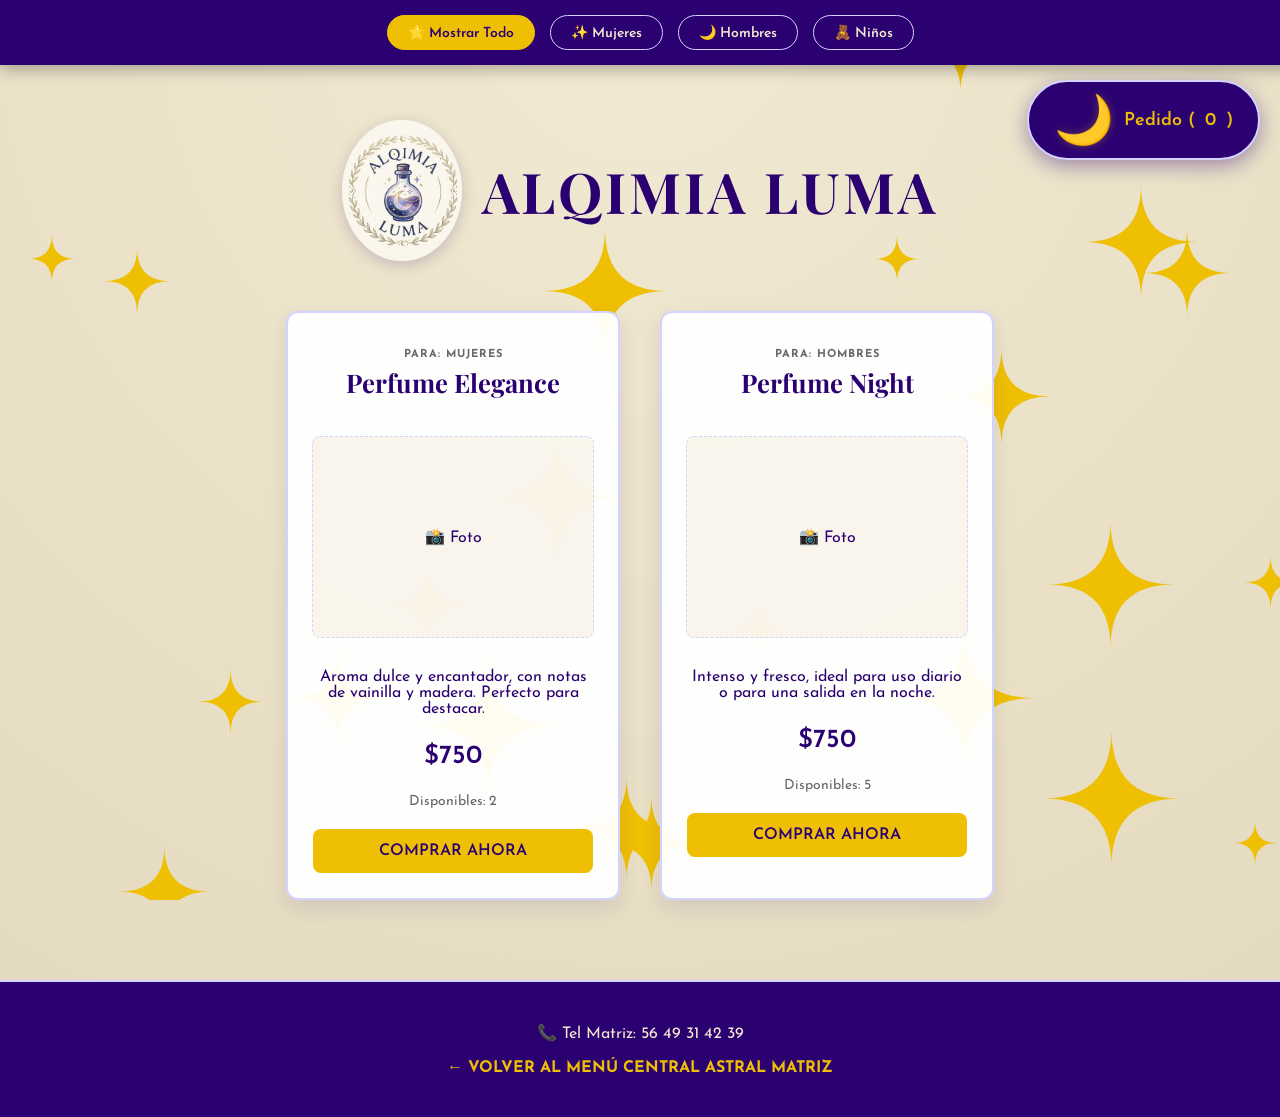
==== perfumes/index.html @ 1f1f167b "Actualizacion Astral Limit" ====
<!DOCTYPE html>
<html lang="es">
<head>
    <meta charset="UTF-8">
    <meta name="viewport" content="width=device-width, initial-scale=1.0">
    <title>Alqimia Luma | Catálogo Mágico</title>
    <link href="https://fonts.googleapis.com/css2?family=Josefin+Sans:wght@300;400;600&family=Playfair+Display:ital,wght@0,600;0,700&display=swap" rel="stylesheet">
    <link rel="stylesheet" href="style.css?v=2.0">
</head>
<body>

    <div class="fondo-magico" id="contenedor-magico"></div>

    <nav class="menu-categorias">
        <button class="btn-cat activo" onclick="filtrarSeccion('todos')">🌟 Mostrar Todo</button>
        <button class="btn-cat" onclick="filtrarSeccion('mujeres')">✨ Mujeres</button>
        <button class="btn-cat" onclick="filtrarSeccion('hombres')">🌙 Hombres</button>
        <button class="btn-cat" onclick="filtrarSeccion('niños')">🧸 Niños</button>
    </nav>

    <div id="carrito-flotante" onclick="abrirCarrito()">
        <span class="luna-gigante">🌙</span> Pedido (<span id="contador">0</span>)
    </div>

    <div id="modal-carrito" class="modal">
        <div class="modal-contenido">
            <span class="cerrar" onclick="cerrarCarrito()">&times;</span>
            <h2 class="titulo-modal">Tu Pedido Mágico</h2>
            <div id="lista-carrito"></div>
            <p class="total-modal">Total: $<span id="total-precio">0</span></p>
            <button class="btn-whatsapp-modal" onclick="enviarPedido()">Terminar pedido en WhatsApp 📲</button>
        </div>
    </div>

    <header>
        <img src="Logo.png" alt="Logo Alqimia Luma" class="logo-empresa">
        <h1 class="titulo-gigante" id="titulo-tienda">ALQIMIA LUMA</h1>
    </header>

    <div class="catalogo" id="contenedor-catalogo"></div>

    <footer class="pie-pagina">
        <p>📞 Tel Matriz: 56 49 31 42 39</p>
        <p><a href="../index.html" class="link-volver">← VOLVER AL MENÚ CENTRAL ASTRAL MATRIZ</a></p>
    </footer>

    <script src="script.js?v=2.0"></script>
</body>
</html>
---- perfumes/style.css ----
:root {
    --pergamino: #F1E9D2;    
    --pergamino-oscuro: #e3d9be; 
    --deep-indigo: #2B0071;  
    --oro: #EFBF04;          
    --lavanda: #D3D3FF;      
}

body {
    background: radial-gradient(circle at top center, var(--pergamino) 0%, var(--pergamino-oscuro) 100%);
    color: var(--deep-indigo);
    font-family: 'Josefin Sans', sans-serif;
    margin: 0; padding: 0; text-align: center; overflow-x: hidden;
    padding-top: 80px;
}

/* --- BARRA DE NAVEGACIÓN RAPPI --- */
.menu-categorias {
    position: fixed; top: 0; left: 0; width: 100%;
    background-color: var(--deep-indigo);
    display: flex; justify-content: center; gap: 15px; padding: 15px 10px;
    box-shadow: 0 4px 15px rgba(0,0,0,0.3); z-index: 1000;
}
.btn-cat {
    background: transparent; color: var(--pergamino); border: 1px solid var(--lavanda);
    padding: 8px 20px; border-radius: 20px; font-size: 14px; cursor: pointer; transition: 0.3s;
    font-family: 'Josefin Sans', sans-serif; font-weight: 600; width: auto;
}
.btn-cat:hover, .btn-cat.activo { background: var(--oro); color: var(--deep-indigo); border-color: var(--oro); }

/* --- CONTENEDOR MÁGICO DE ESTRELLAS GIGANTES --- */
.fondo-magico { position: fixed; top: 0; left: 0; width: 100%; height: 100%; z-index: -1; pointer-events: none; overflow: hidden; }
.estrella-js { position: absolute; background-size: contain; background-repeat: no-repeat; animation: latido-estrella 4s infinite alternate ease-in-out; }
@keyframes latido-estrella { 0% { opacity: 0.15; transform: scale(0.85); } 100% { opacity: 0.8; transform: scale(1.15); } }

.pie-pagina { background-color: var(--deep-indigo); color: var(--pergamino); padding: 25px 0; margin-top: 50px; border-top: 2px solid var(--lavanda); }
.link-volver { color: var(--oro); text-decoration: none; font-weight: bold; }

header { display: flex; justify-content: center; align-items: center; gap: 20px; padding: 40px 20px 20px 20px; }
.logo-empresa { width: 120px; height: auto; border-radius: 50%; box-shadow: 0 4px 15px rgba(43, 0, 113, 0.2); }
.titulo-gigante { font-family: 'Playfair Display', serif; font-size: 3.5rem; margin: 0; letter-spacing: 3px; color: var(--deep-indigo); }

.catalogo { display: flex; flex-wrap: wrap; justify-content: center; gap: 40px; padding: 30px 20px; }

/* TARJETAS */
.tarjeta {
    background-color: rgba(255, 255, 255, 0.95); border: 2px solid var(--lavanda); border-radius: 12px; padding: 25px; width: 280px;
    transition: all 0.4s ease-in-out; display: flex; flex-direction: column; align-items: center; position: relative; box-shadow: 0 8px 20px rgba(43, 0, 113, 0.1);
}
.tarjeta:hover { transform: translateY(-8px); border-color: var(--deep-indigo); box-shadow: 0 12px 30px rgba(43, 0, 113, 0.25); }
.tarjeta h2 { margin-top: 0; font-size: 1.6rem; font-family: 'Playfair Display', serif; }

.imagen-placeholder { width: 100%; height: 200px; background-color: rgba(241, 233, 210, 0.4); display: flex; align-items: center; justify-content: center; border-radius: 8px; margin: 15px 0; color: var(--deep-indigo); border: 1px dashed var(--lavanda); }
.precio { font-size: 26px; font-weight: 600; color: var(--deep-indigo); margin: 10px 0; }
.stock { color: #666; font-size: 14px; margin-bottom: 20px; }

button.btn-comprar {
    background-color: var(--oro); color: var(--deep-indigo); border: none; padding: 14px 20px; border-radius: 8px; font-size: 16px; font-weight: 600; cursor: pointer; width: 100%; transition: 0.3s; font-family: 'Josefin Sans', sans-serif; text-transform: uppercase;
}
button.btn-comprar:hover:not([disabled]) { transform: scale(1.05); box-shadow: 0 0 25px rgba(239, 191, 4, 1), 0 0 10px rgba(239, 191, 4, 0.5); }
button.btn-comprar:disabled { background-color: #e0e0e0; color: #888; cursor: not-allowed; }

.tarjeta.agotado::after { content: "AGOTADO"; position: absolute; top: 45%; left: -15%; width: 130%; background-color: var(--deep-indigo); color: var(--oro); font-size: 1.5rem; font-weight: 600; transform: rotate(-25deg); text-align: center; padding: 10px 0; box-shadow: 0 4px 15px rgba(43, 0, 113, 0.4); z-index: 5; }

/* CARRITO */
#carrito-flotante { position: fixed; top: 80px; right: 20px; background-color: var(--deep-indigo); color: var(--oro); padding: 10px 25px; border-radius: 40px; font-size: 18px; font-weight: 600; cursor: pointer; box-shadow: 0 6px 20px rgba(43, 0, 113, 0.4); z-index: 1000; border: 2px solid var(--lavanda); display: flex; align-items: center; gap: 10px; }
.luna-gigante { font-size: 3rem; filter: drop-shadow(0px 0px 5px rgba(239, 191, 4, 0.3)); }

.modal { display: none; position: fixed; z-index: 2000; left: 0; top: 0; width: 100%; height: 100%; background-color: rgba(43, 0, 113, 0.85); backdrop-filter: blur(6px); }
.modal-contenido { background-color: var(--pergamino); margin: 12% auto; padding: 30px; border-radius: 12px; width: 85%; max-width: 400px; color: var(--deep-indigo); border: 2px solid var(--oro); box-shadow: 0 15px 50px rgba(43, 0, 113, 0.5); }
.cerrar { color: var(--deep-indigo); float: right; font-size: 28px; font-weight: bold; cursor: pointer; }
.titulo-modal { border-bottom: 2px solid var(--lavanda); padding-bottom: 12px; font-family: 'Playfair Display', serif; }
.item-carrito { display: flex; justify-content: space-between; margin: 15px 0; font-weight: 600; }
.total-modal { font-size: 22px; font-weight: 600; border-top: 2px solid var(--lavanda); padding-top: 15px; }
.btn-whatsapp-modal { background-color: var(--oro); color: var(--deep-indigo); border: none; padding: 14px; width: 100%; border-radius: 8px; font-size: 16px; font-weight: bold; cursor: pointer; margin-top: 15px; font-family: 'Josefin Sans', sans-serif; text-transform: uppercase; }

@media (max-width: 600px) {
    header { flex-direction: column; padding-top: 40px; }
    .titulo-gigante { font-size: 2.2rem; }
    #carrito-flotante { top: 75px; right: 10px; padding: 5px 15px; font-size: 14px; }
    .luna-gigante { font-size: 2rem; }
}
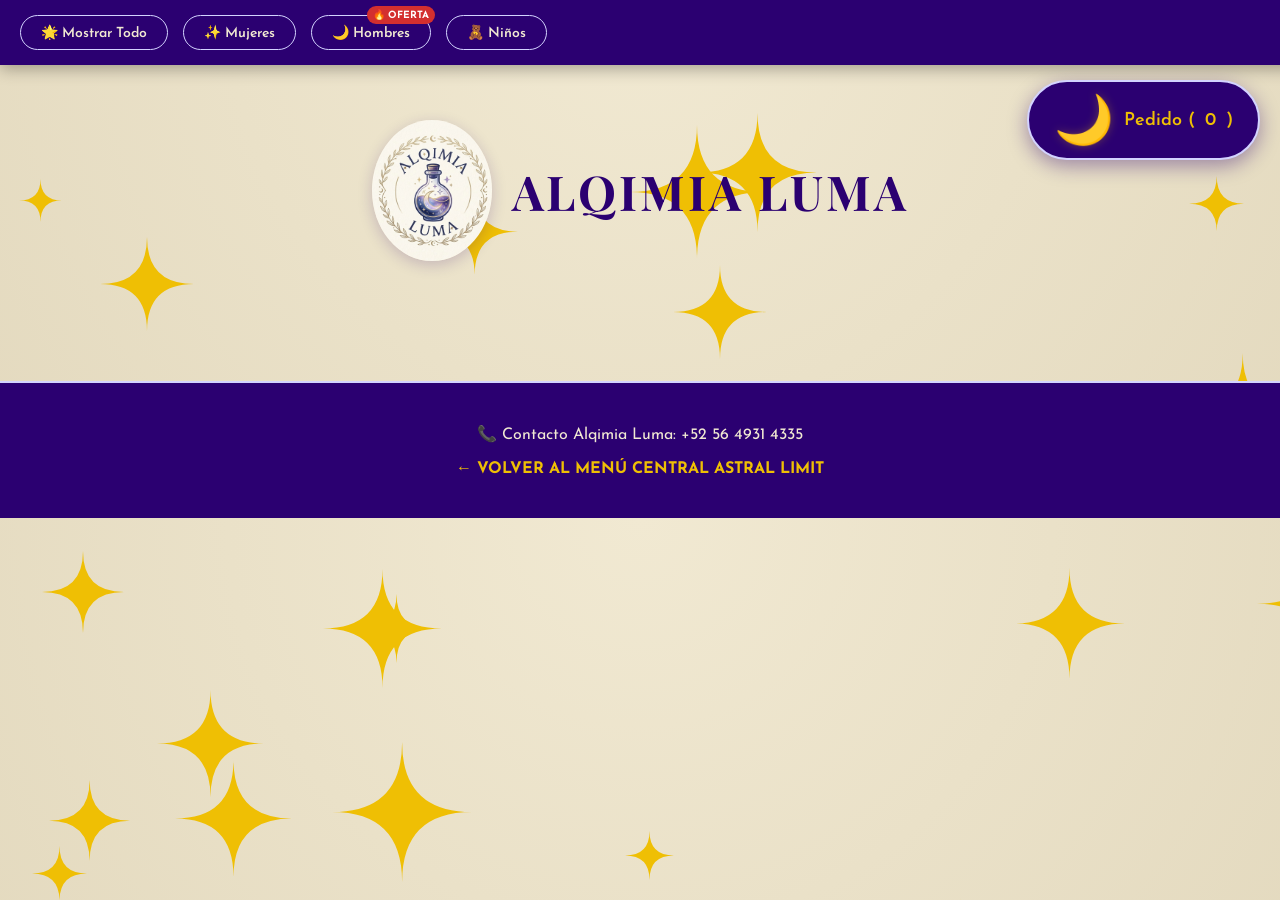
==== commit c46d6934: "Actualizacion Astral Limit" ====
--- a/perfumes/index.html
+++ b/perfumes/index.html
@@ -5,23 +5,27 @@
     <meta name="viewport" content="width=device-width, initial-scale=1.0">
     <title>Alqimia Luma | Catálogo Mágico</title>
     <link href="https://fonts.googleapis.com/css2?family=Josefin+Sans:wght@300;400;600&family=Playfair+Display:ital,wght@0,600;0,700&display=swap" rel="stylesheet">
-    <link rel="stylesheet" href="style.css?v=2.0">
+    <link rel="stylesheet" href="style.css?v=2.1">
 </head>
 <body>
 
+    <!-- Fondo de estrellas aleatorias -->
     <div class="fondo-magico" id="contenedor-magico"></div>
 
+    <!-- Menú Fijo estilo Rappi con scroll horizontal para celular -->
     <nav class="menu-categorias">
-        <button class="btn-cat activo" onclick="filtrarSeccion('todos')">🌟 Mostrar Todo</button>
-        <button class="btn-cat" onclick="filtrarSeccion('mujeres')">✨ Mujeres</button>
-        <button class="btn-cat" onclick="filtrarSeccion('hombres')">🌙 Hombres</button>
-        <button class="btn-cat" onclick="filtrarSeccion('niños')">🧸 Niños</button>
+        <button class="btn-cat activo" id="btn-todos" onclick="filtrarSeccion('todos')">🌟 Mostrar Todo</button>
+        <button class="btn-cat" id="btn-mujeres" onclick="filtrarSeccion('mujeres')">✨ Mujeres</button>
+        <button class="btn-cat" id="btn-hombres" onclick="filtrarSeccion('hombres')">🌙 Hombres</button>
+        <button class="btn-cat" id="btn-niños" onclick="filtrarSeccion('niños')">🧸 Niños</button>
     </nav>
 
+    <!-- Carrito Flotante con Luna Gigante -->
     <div id="carrito-flotante" onclick="abrirCarrito()">
         <span class="luna-gigante">🌙</span> Pedido (<span id="contador">0</span>)
     </div>
 
+    <!-- Ventana Emergente del Carrito (Modal) -->
     <div id="modal-carrito" class="modal">
         <div class="modal-contenido">
             <span class="cerrar" onclick="cerrarCarrito()">&times;</span>
@@ -37,13 +41,15 @@
         <h1 class="titulo-gigante" id="titulo-tienda">ALQIMIA LUMA</h1>
     </header>
 
-    <div class="catalogo" id="contenedor-catalogo"></div>
+    <div class="catalogo" id="contenedor-catalogo">
+        <!-- Aquí se inyectan los productos, el banner de ofertas y el cartel de AGOTADO desde JS -->
+    </div>
 
     <footer class="pie-pagina">
-        <p>📞 Tel Matriz: 56 49 31 42 39</p>
-        <p><a href="../index.html" class="link-volver">← VOLVER AL MENÚ CENTRAL ASTRAL MATRIZ</a></p>
+        <p>📞 Contacto Alqimia Luma: +52 56 4931 4335</p>
+        <p><a href="../index.html" class="link-volver">← VOLVER AL MENÚ CENTRAL ASTRAL LIMIT</a></p>
     </footer>
 
-    <script src="script.js?v=2.0"></script>
+    <script src="script.js?v=2.1"></script>
 </body>
 </html>
--- a/perfumes/style.css
+++ b/perfumes/style.css
@@ -3,32 +3,63 @@
     --pergamino-oscuro: #e3d9be; 
     --deep-indigo: #2B0071;  
     --oro: #EFBF04;          
-    --lavanda: #D3D3FF;      
+    --lavanda: #D3D3FF;
+    --rojo-oferta: #d32f2f;      
 }
 
 body {
     background: radial-gradient(circle at top center, var(--pergamino) 0%, var(--pergamino-oscuro) 100%);
-    color: var(--deep-indigo);
-    font-family: 'Josefin Sans', sans-serif;
-    margin: 0; padding: 0; text-align: center; overflow-x: hidden;
-    padding-top: 80px;
+    color: var(--deep-indigo); font-family: 'Josefin Sans', sans-serif;
+    margin: 0; padding: 0; text-align: center; overflow-x: hidden; padding-top: 100px;
 }
 
-/* --- BARRA DE NAVEGACIÓN RAPPI --- */
+/* --- BARRA DE NAVEGACIÓN (Corregida para Celulares) --- */
 .menu-categorias {
     position: fixed; top: 0; left: 0; width: 100%;
     background-color: var(--deep-indigo);
-    display: flex; justify-content: center; gap: 15px; padding: 15px 10px;
+    display: flex; gap: 15px; padding: 15px 20px;
     box-shadow: 0 4px 15px rgba(0,0,0,0.3); z-index: 1000;
+    overflow-x: auto; /* Permite deslizar en celular */
+    white-space: nowrap; /* Evita que se amontonen abajo */
+    -webkit-overflow-scrolling: touch;
+    align-items: center;
 }
+.menu-categorias::-webkit-scrollbar { display: none; } /* Oculta la barrita fea */
+
 .btn-cat {
     background: transparent; color: var(--pergamino); border: 1px solid var(--lavanda);
     padding: 8px 20px; border-radius: 20px; font-size: 14px; cursor: pointer; transition: 0.3s;
-    font-family: 'Josefin Sans', sans-serif; font-weight: 600; width: auto;
+    font-family: 'Josefin Sans', sans-serif; font-weight: 600; flex-shrink: 0; /* Evita aplastamiento */
+    position: relative;
 }
 .btn-cat:hover, .btn-cat.activo { background: var(--oro); color: var(--deep-indigo); border-color: var(--oro); }
 
-/* --- CONTENEDOR MÁGICO DE ESTRELLAS GIGANTES --- */
+/* Etiqueta flotante de Oferta en el botón */
+.etiqueta-oferta {
+    position: absolute; top: -10px; right: -5px; background: var(--rojo-oferta); color: white;
+    font-size: 10px; padding: 3px 6px; border-radius: 10px; font-weight: bold; animation: palpitar 2s infinite;
+}
+@keyframes palpitar { 0% {transform: scale(1);} 50% {transform: scale(1.1);} 100% {transform: scale(1);} }
+
+/* --- BANNER DE PROMOCIÓN GIGANTE --- */
+.banner-oferta-contenedor { width: 100%; display: none; margin-bottom: 20px; padding: 0 20px; box-sizing: border-box; }
+.banner-oferta-texto {
+    background-color: var(--rojo-oferta); color: white; padding: 15px; border-radius: 8px;
+    font-weight: bold; font-size: 1.1rem; box-shadow: 0 5px 15px rgba(211, 47, 47, 0.4);
+    border: 2px dashed #fff; letter-spacing: 1px;
+}
+
+/* --- ESTADO AGOTADO GIGANTE --- */
+.contenedor-agotado {
+    padding: 80px 20px; text-align: center; width: 100%; box-sizing: border-box;
+}
+.texto-agotado-gigante {
+    font-family: 'Playfair Display', serif; font-size: 4rem; color: var(--deep-indigo);
+    opacity: 0.3; margin: 0; letter-spacing: 10px;
+}
+.subtexto-agotado { font-size: 1.2rem; color: #666; font-weight: 600; }
+
+/* --- OTROS ESTILOS (IGUAL QUE ANTES) --- */
 .fondo-magico { position: fixed; top: 0; left: 0; width: 100%; height: 100%; z-index: -1; pointer-events: none; overflow: hidden; }
 .estrella-js { position: absolute; background-size: contain; background-repeat: no-repeat; animation: latido-estrella 4s infinite alternate ease-in-out; }
 @keyframes latido-estrella { 0% { opacity: 0.15; transform: scale(0.85); } 100% { opacity: 0.8; transform: scale(1.15); } }
@@ -36,13 +67,12 @@
 .pie-pagina { background-color: var(--deep-indigo); color: var(--pergamino); padding: 25px 0; margin-top: 50px; border-top: 2px solid var(--lavanda); }
 .link-volver { color: var(--oro); text-decoration: none; font-weight: bold; }
 
-header { display: flex; justify-content: center; align-items: center; gap: 20px; padding: 40px 20px 20px 20px; }
+header { display: flex; justify-content: center; align-items: center; gap: 20px; padding: 20px 20px 20px 20px; flex-wrap: wrap; }
 .logo-empresa { width: 120px; height: auto; border-radius: 50%; box-shadow: 0 4px 15px rgba(43, 0, 113, 0.2); }
-.titulo-gigante { font-family: 'Playfair Display', serif; font-size: 3.5rem; margin: 0; letter-spacing: 3px; color: var(--deep-indigo); }
+.titulo-gigante { font-family: 'Playfair Display', serif; font-size: 3rem; margin: 0; letter-spacing: 3px; color: var(--deep-indigo); }
 
-.catalogo { display: flex; flex-wrap: wrap; justify-content: center; gap: 40px; padding: 30px 20px; }
+.catalogo { display: flex; flex-wrap: wrap; justify-content: center; gap: 40px; padding: 10px 20px 40px 20px; }
 
-/* TARJETAS */
 .tarjeta {
     background-color: rgba(255, 255, 255, 0.95); border: 2px solid var(--lavanda); border-radius: 12px; padding: 25px; width: 280px;
     transition: all 0.4s ease-in-out; display: flex; flex-direction: column; align-items: center; position: relative; box-shadow: 0 8px 20px rgba(43, 0, 113, 0.1);
@@ -65,7 +95,6 @@
 /* CARRITO */
 #carrito-flotante { position: fixed; top: 80px; right: 20px; background-color: var(--deep-indigo); color: var(--oro); padding: 10px 25px; border-radius: 40px; font-size: 18px; font-weight: 600; cursor: pointer; box-shadow: 0 6px 20px rgba(43, 0, 113, 0.4); z-index: 1000; border: 2px solid var(--lavanda); display: flex; align-items: center; gap: 10px; }
 .luna-gigante { font-size: 3rem; filter: drop-shadow(0px 0px 5px rgba(239, 191, 4, 0.3)); }
-
 .modal { display: none; position: fixed; z-index: 2000; left: 0; top: 0; width: 100%; height: 100%; background-color: rgba(43, 0, 113, 0.85); backdrop-filter: blur(6px); }
 .modal-contenido { background-color: var(--pergamino); margin: 12% auto; padding: 30px; border-radius: 12px; width: 85%; max-width: 400px; color: var(--deep-indigo); border: 2px solid var(--oro); box-shadow: 0 15px 50px rgba(43, 0, 113, 0.5); }
 .cerrar { color: var(--deep-indigo); float: right; font-size: 28px; font-weight: bold; cursor: pointer; }
@@ -75,8 +104,9 @@
 .btn-whatsapp-modal { background-color: var(--oro); color: var(--deep-indigo); border: none; padding: 14px; width: 100%; border-radius: 8px; font-size: 16px; font-weight: bold; cursor: pointer; margin-top: 15px; font-family: 'Josefin Sans', sans-serif; text-transform: uppercase; }
 
 @media (max-width: 600px) {
-    header { flex-direction: column; padding-top: 40px; }
+    header { flex-direction: column; padding-top: 10px; gap: 10px; }
     .titulo-gigante { font-size: 2.2rem; }
     #carrito-flotante { top: 75px; right: 10px; padding: 5px 15px; font-size: 14px; }
     .luna-gigante { font-size: 2rem; }
+    .texto-agotado-gigante { font-size: 2.5rem; }
 }
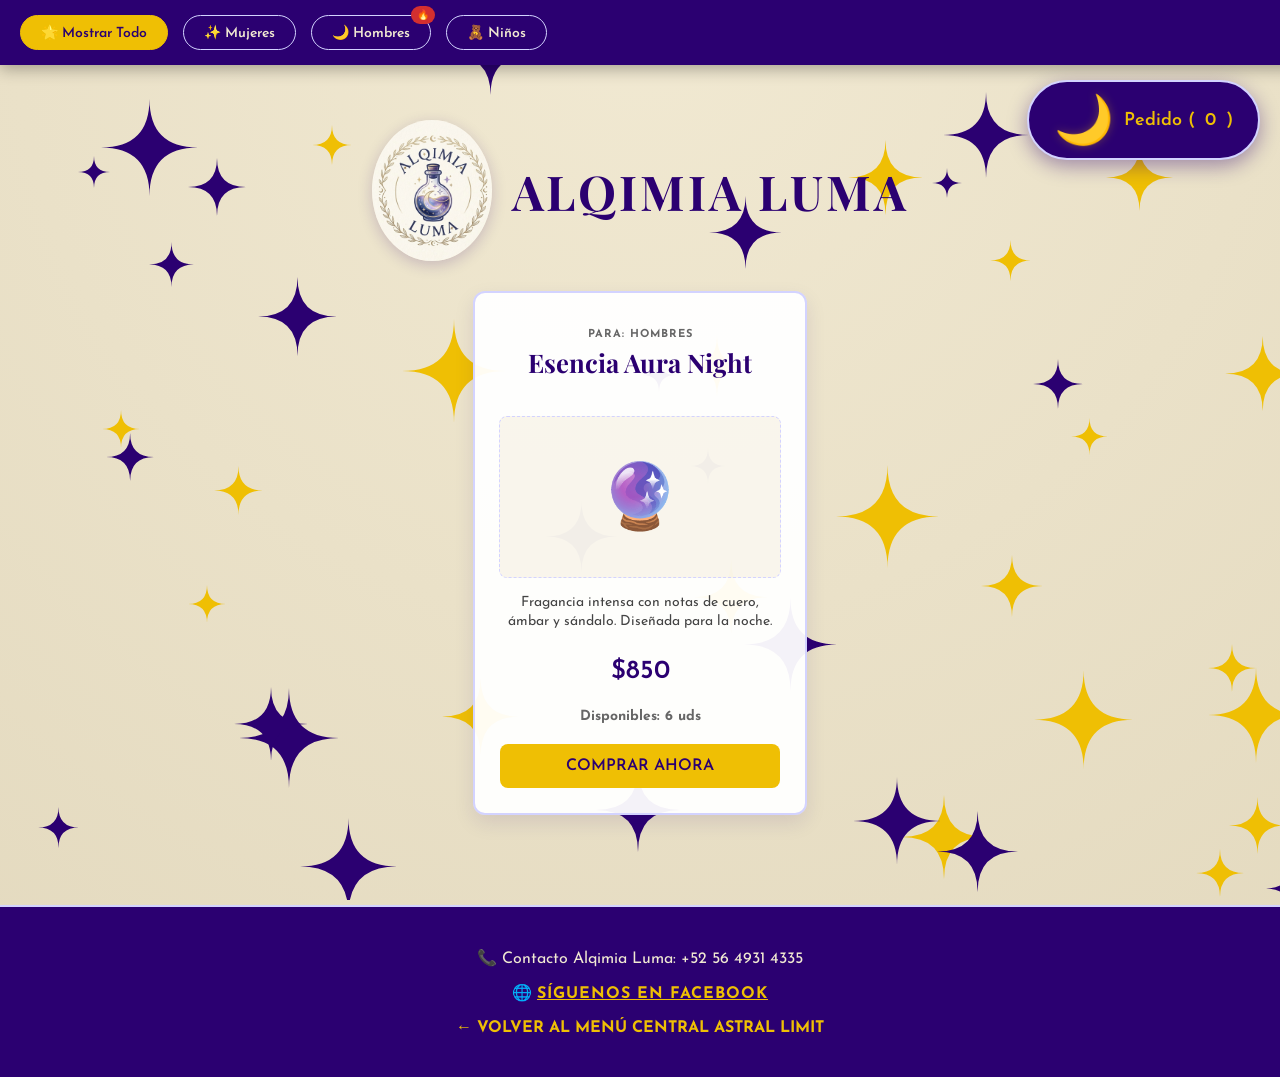
==== commit 2d6a5e20: "Actualizacion Matriz de Empresas" ====
--- a/perfumes/index.html
+++ b/perfumes/index.html
@@ -5,14 +5,12 @@
     <meta name="viewport" content="width=device-width, initial-scale=1.0">
     <title>Alqimia Luma | Catálogo Mágico</title>
     <link href="https://fonts.googleapis.com/css2?family=Josefin+Sans:wght@300;400;600&family=Playfair+Display:ital,wght@0,600;0,700&display=swap" rel="stylesheet">
-    <link rel="stylesheet" href="style.css?v=2.1">
+    <link rel="stylesheet" href="style.css?v=2.2">
 </head>
 <body>
 
-    <!-- Fondo de estrellas aleatorias -->
     <div class="fondo-magico" id="contenedor-magico"></div>
 
-    <!-- Menú Fijo estilo Rappi con scroll horizontal para celular -->
     <nav class="menu-categorias">
         <button class="btn-cat activo" id="btn-todos" onclick="filtrarSeccion('todos')">🌟 Mostrar Todo</button>
         <button class="btn-cat" id="btn-mujeres" onclick="filtrarSeccion('mujeres')">✨ Mujeres</button>
@@ -20,12 +18,10 @@
         <button class="btn-cat" id="btn-niños" onclick="filtrarSeccion('niños')">🧸 Niños</button>
     </nav>
 
-    <!-- Carrito Flotante con Luna Gigante -->
     <div id="carrito-flotante" onclick="abrirCarrito()">
         <span class="luna-gigante">🌙</span> Pedido (<span id="contador">0</span>)
     </div>
 
-    <!-- Ventana Emergente del Carrito (Modal) -->
     <div id="modal-carrito" class="modal">
         <div class="modal-contenido">
             <span class="cerrar" onclick="cerrarCarrito()">&times;</span>
@@ -42,14 +38,14 @@
     </header>
 
     <div class="catalogo" id="contenedor-catalogo">
-        <!-- Aquí se inyectan los productos, el banner de ofertas y el cartel de AGOTADO desde JS -->
-    </div>
+        </div>
 
     <footer class="pie-pagina">
         <p>📞 Contacto Alqimia Luma: +52 56 4931 4335</p>
+        <p>🌐 <a href="https://facebook.com/share/1WMubxvPra/" target="_blank" style="color: #EFBF04; text-decoration: underline; font-weight: bold; letter-spacing: 1px;">SÍGUENOS EN FACEBOOK</a></p>
         <p><a href="../index.html" class="link-volver">← VOLVER AL MENÚ CENTRAL ASTRAL LIMIT</a></p>
     </footer>
 
-    <script src="script.js?v=2.1"></script>
+    <script src="script.js?v=2.2"></script>
 </body>
 </html>
--- a/perfumes/style.css
+++ b/perfumes/style.css
@@ -13,84 +13,102 @@
     margin: 0; padding: 0; text-align: center; overflow-x: hidden; padding-top: 100px;
 }
 
-/* --- BARRA DE NAVEGACIÓN (Corregida para Celulares) --- */
+/* --- BARRA DE NAVEGACIÓN (Scroll horizontal en celular) --- */
 .menu-categorias {
     position: fixed; top: 0; left: 0; width: 100%;
     background-color: var(--deep-indigo);
     display: flex; gap: 15px; padding: 15px 20px;
     box-shadow: 0 4px 15px rgba(0,0,0,0.3); z-index: 1000;
-    overflow-x: auto; /* Permite deslizar en celular */
-    white-space: nowrap; /* Evita que se amontonen abajo */
-    -webkit-overflow-scrolling: touch;
-    align-items: center;
+    overflow-x: auto; white-space: nowrap; 
+    -webkit-overflow-scrolling: touch; align-items: center;
 }
-.menu-categorias::-webkit-scrollbar { display: none; } /* Oculta la barrita fea */
+.menu-categorias::-webkit-scrollbar { display: none; }
 
 .btn-cat {
     background: transparent; color: var(--pergamino); border: 1px solid var(--lavanda);
     padding: 8px 20px; border-radius: 20px; font-size: 14px; cursor: pointer; transition: 0.3s;
-    font-family: 'Josefin Sans', sans-serif; font-weight: 600; flex-shrink: 0; /* Evita aplastamiento */
-    position: relative;
+    font-family: 'Josefin Sans', sans-serif; font-weight: 600; flex-shrink: 0; position: relative;
 }
 .btn-cat:hover, .btn-cat.activo { background: var(--oro); color: var(--deep-indigo); border-color: var(--oro); }
 
-/* Etiqueta flotante de Oferta en el botón */
+/* Medallita de Oferta */
 .etiqueta-oferta {
     position: absolute; top: -10px; right: -5px; background: var(--rojo-oferta); color: white;
     font-size: 10px; padding: 3px 6px; border-radius: 10px; font-weight: bold; animation: palpitar 2s infinite;
 }
 @keyframes palpitar { 0% {transform: scale(1);} 50% {transform: scale(1.1);} 100% {transform: scale(1);} }
 
-/* --- BANNER DE PROMOCIÓN GIGANTE --- */
-.banner-oferta-contenedor { width: 100%; display: none; margin-bottom: 20px; padding: 0 20px; box-sizing: border-box; }
+/* --- BANNER DE OFERTA EN EL CATÁLOGO --- */
+.banner-oferta-contenedor { width: 100%; margin-bottom: 30px; padding: 0 20px; box-sizing: border-box; }
 .banner-oferta-texto {
     background-color: var(--rojo-oferta); color: white; padding: 15px; border-radius: 8px;
     font-weight: bold; font-size: 1.1rem; box-shadow: 0 5px 15px rgba(211, 47, 47, 0.4);
     border: 2px dashed #fff; letter-spacing: 1px;
 }
 
-/* --- ESTADO AGOTADO GIGANTE --- */
+/* --- CUADRO PROTECTOR PARA AGOTADO / CERRADO (CORREGIDO) --- */
 .contenedor-agotado {
-    padding: 80px 20px; text-align: center; width: 100%; box-sizing: border-box;
+    background-color: var(--deep-indigo);
+    border: 3px solid var(--oro);
+    border-radius: 16px;
+    padding: 40px 30px;
+    max-width: 450px;
+    margin: 50px auto;
+    box-shadow: 0 10px 30px rgba(43, 0, 113, 0.4);
+    text-align: center;
+    box-sizing: border-box;
 }
 .texto-agotado-gigante {
-    font-family: 'Playfair Display', serif; font-size: 4rem; color: var(--deep-indigo);
-    opacity: 0.3; margin: 0; letter-spacing: 10px;
+    font-family: 'Playfair Display', serif; 
+    font-size: 3rem; 
+    color: var(--oro);
+    margin: 0 0 15px 0; 
+    letter-spacing: 6px;
+    text-shadow: 0 0 10px rgba(239, 191, 4, 0.5);
 }
-.subtexto-agotado { font-size: 1.2rem; color: #666; font-weight: 600; }
+.subtexto-agotado { 
+    font-size: 1.1rem; 
+    color: var(--pergamino); 
+    font-weight: 400;
+    line-height: 1.6;
+    margin: 0;
+}
 
-/* --- OTROS ESTILOS (IGUAL QUE ANTES) --- */
+/* --- CIELO DE ESTRELLAS --- */
 .fondo-magico { position: fixed; top: 0; left: 0; width: 100%; height: 100%; z-index: -1; pointer-events: none; overflow: hidden; }
 .estrella-js { position: absolute; background-size: contain; background-repeat: no-repeat; animation: latido-estrella 4s infinite alternate ease-in-out; }
-@keyframes latido-estrella { 0% { opacity: 0.15; transform: scale(0.85); } 100% { opacity: 0.8; transform: scale(1.15); } }
+@keyframes latido-estrella { 0% { opacity: 0.15; transform: scale(0.85); } 100% { opacity: 0.7; transform: scale(1.15); } }
 
 .pie-pagina { background-color: var(--deep-indigo); color: var(--pergamino); padding: 25px 0; margin-top: 50px; border-top: 2px solid var(--lavanda); }
 .link-volver { color: var(--oro); text-decoration: none; font-weight: bold; }
 
-header { display: flex; justify-content: center; align-items: center; gap: 20px; padding: 20px 20px 20px 20px; flex-wrap: wrap; }
+header { display: flex; justify-content: center; align-items: center; gap: 20px; padding: 20px; flex-wrap: wrap; }
 .logo-empresa { width: 120px; height: auto; border-radius: 50%; box-shadow: 0 4px 15px rgba(43, 0, 113, 0.2); }
 .titulo-gigante { font-family: 'Playfair Display', serif; font-size: 3rem; margin: 0; letter-spacing: 3px; color: var(--deep-indigo); }
 
 .catalogo { display: flex; flex-wrap: wrap; justify-content: center; gap: 40px; padding: 10px 20px 40px 20px; }
 
+/* TARJETAS DE PRODUCTOS */
 .tarjeta {
     background-color: rgba(255, 255, 255, 0.95); border: 2px solid var(--lavanda); border-radius: 12px; padding: 25px; width: 280px;
     transition: all 0.4s ease-in-out; display: flex; flex-direction: column; align-items: center; position: relative; box-shadow: 0 8px 20px rgba(43, 0, 113, 0.1);
 }
 .tarjeta:hover { transform: translateY(-8px); border-color: var(--deep-indigo); box-shadow: 0 12px 30px rgba(43, 0, 113, 0.25); }
-.tarjeta h2 { margin-top: 0; font-size: 1.6rem; font-family: 'Playfair Display', serif; }
+.tarjeta h2 { margin-top: 0; font-size: 1.6rem; font-family: 'Playfair Display', serif; color: var(--deep-indigo); }
 
-.imagen-placeholder { width: 100%; height: 200px; background-color: rgba(241, 233, 210, 0.4); display: flex; align-items: center; justify-content: center; border-radius: 8px; margin: 15px 0; color: var(--deep-indigo); border: 1px dashed var(--lavanda); }
+.imagen-placeholder { font-size: 4rem; width: 100%; height: 160px; background-color: rgba(241, 233, 210, 0.4); display: flex; align-items: center; justify-content: center; border-radius: 8px; margin: 15px 0; color: var(--deep-indigo); border: 1px dashed var(--lavanda); }
+.desc { font-size: 14px; color: #444; line-height: 1.4; margin: 0 0 15px 0; min-height: 40px; }
 .precio { font-size: 26px; font-weight: 600; color: var(--deep-indigo); margin: 10px 0; }
-.stock { color: #666; font-size: 14px; margin-bottom: 20px; }
+.stock { color: #666; font-size: 14px; margin-bottom: 20px; font-weight: bold; }
 
 button.btn-comprar {
     background-color: var(--oro); color: var(--deep-indigo); border: none; padding: 14px 20px; border-radius: 8px; font-size: 16px; font-weight: 600; cursor: pointer; width: 100%; transition: 0.3s; font-family: 'Josefin Sans', sans-serif; text-transform: uppercase;
 }
-button.btn-comprar:hover:not([disabled]) { transform: scale(1.05); box-shadow: 0 0 25px rgba(239, 191, 4, 1), 0 0 10px rgba(239, 191, 4, 0.5); }
+button.btn-comprar:hover:not([disabled]) { transform: scale(1.05); box-shadow: 0 0 25px rgba(239, 191, 4, 1); }
 button.btn-comprar:disabled { background-color: #e0e0e0; color: #888; cursor: not-allowed; }
 
-.tarjeta.agotado::after { content: "AGOTADO"; position: absolute; top: 45%; left: -15%; width: 130%; background-color: var(--deep-indigo); color: var(--oro); font-size: 1.5rem; font-weight: 600; transform: rotate(-25deg); text-align: center; padding: 10px 0; box-shadow: 0 4px 15px rgba(43, 0, 113, 0.4); z-index: 5; }
+/* Cinta diagonal en el producto individual agotado */
+.tarjeta.agotado::after { content: "AGOTADO"; position: absolute; top: 40%; left: -15%; width: 130%; background-color: var(--deep-indigo); color: var(--oro); font-size: 1.5rem; font-weight: 600; transform: rotate(-25deg); text-align: center; padding: 10px 0; box-shadow: 0 4px 15px rgba(43, 0, 113, 0.4); z-index: 5; }
 
 /* CARRITO */
 #carrito-flotante { position: fixed; top: 80px; right: 20px; background-color: var(--deep-indigo); color: var(--oro); padding: 10px 25px; border-radius: 40px; font-size: 18px; font-weight: 600; cursor: pointer; box-shadow: 0 6px 20px rgba(43, 0, 113, 0.4); z-index: 1000; border: 2px solid var(--lavanda); display: flex; align-items: center; gap: 10px; }
@@ -108,5 +126,7 @@
     .titulo-gigante { font-size: 2.2rem; }
     #carrito-flotante { top: 75px; right: 10px; padding: 5px 15px; font-size: 14px; }
     .luna-gigante { font-size: 2rem; }
-    .texto-agotado-gigante { font-size: 2.5rem; }
+    .contenedor-agotado { max-width: 90%; padding: 30px 20px; }
+    .texto-agotado-gigante { font-size: 2.2rem; }
+    .subtexto-agotado { font-size: 0.95rem; }
 }
